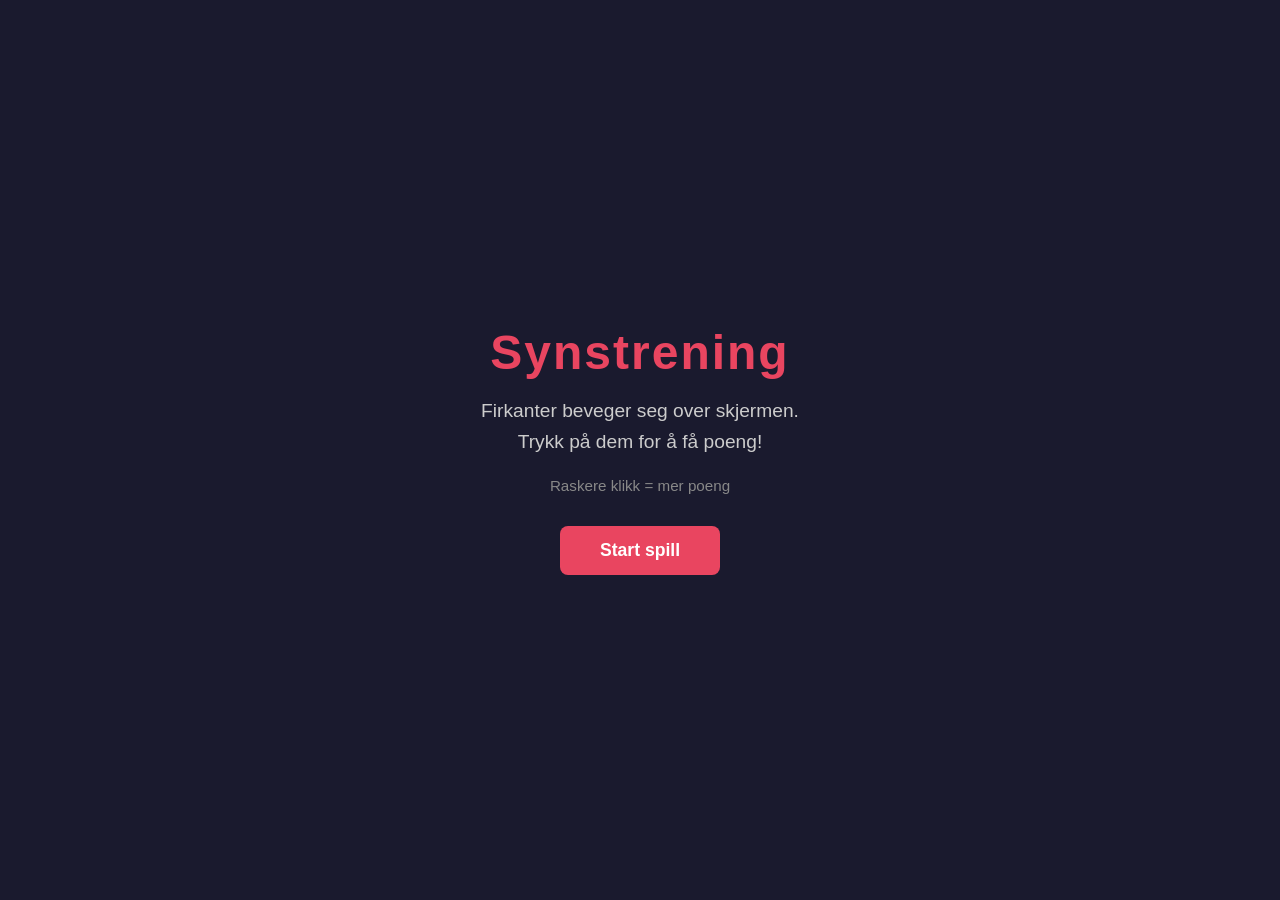
==== index.html @ 44f251af "Firstver" ====
<!DOCTYPE html>
<html lang="no">
<head>
  <meta charset="UTF-8">
  <meta name="viewport" content="width=device-width, initial-scale=1.0">
  <title>Synstrening</title>
  <link rel="stylesheet" href="style.css">
</head>
<body>

  <!-- Start screen -->
  <div id="start-screen">
    <h1>Synstrening</h1>
    <p>Firkanter beveger seg over skjermen.<br>Trykk på dem for å få poeng!</p>
    <p class="hint">Raskere klikk = mer poeng</p>
    <button id="start-btn">Start spill</button>
  </div>

  <!-- Game over screen -->
  <div id="gameover-screen" class="hidden">
    <h1>Spill over!</h1>
    <p>Poeng: <span id="final-score">0</span></p>
    <p>Nivå nådd: <span id="final-level">1</span></p>
    <button id="restart-btn">Spill igjen</button>
  </div>

  <!-- HUD -->
  <div id="hud" class="hidden">
    <div class="hud-item">Poeng: <span id="score">0</span></div>
    <div class="hud-item">Nivå: <span id="level">1</span></div>
    <div class="hud-item">Tid: <span id="timer">60</span>s</div>
  </div>

  <!-- Game area -->
  <div id="game-area" class="hidden"></div>

  <script src="game.js"></script>
</body>
</html>
---- style.css ----
* {
  margin: 0;
  padding: 0;
  box-sizing: border-box;
}

body {
  background: #1a1a2e;
  color: #fff;
  font-family: 'Segoe UI', sans-serif;
  overflow: hidden;
  height: 100vh;
  width: 100vw;
}

/* --- Screens --- */
#start-screen,
#gameover-screen {
  position: fixed;
  inset: 0;
  display: flex;
  flex-direction: column;
  align-items: center;
  justify-content: center;
  gap: 16px;
  background: #1a1a2e;
  z-index: 100;
}

#start-screen h1,
#gameover-screen h1 {
  font-size: 3rem;
  color: #e94560;
  letter-spacing: 2px;
}

#start-screen p,
#gameover-screen p {
  font-size: 1.2rem;
  color: #ccc;
  text-align: center;
  line-height: 1.6;
}

.hint {
  font-size: 0.95rem !important;
  color: #888 !important;
}

button {
  margin-top: 12px;
  padding: 14px 40px;
  font-size: 1.1rem;
  font-weight: bold;
  background: #e94560;
  color: #fff;
  border: none;
  border-radius: 8px;
  cursor: pointer;
  transition: background 0.2s, transform 0.1s;
}

button:hover {
  background: #c73652;
}

button:active {
  transform: scale(0.97);
}

/* --- HUD --- */
#hud {
  position: fixed;
  top: 0;
  left: 0;
  right: 0;
  display: flex;
  justify-content: center;
  gap: 40px;
  padding: 12px 24px;
  background: rgba(0, 0, 0, 0.4);
  z-index: 10;
  backdrop-filter: blur(4px);
}

.hud-item {
  font-size: 1.1rem;
  color: #ddd;
}

.hud-item span {
  font-weight: bold;
  color: #fff;
}

#score {
  color: #4ecdc4;
}

#level {
  color: #ffe66d;
}

#timer {
  color: #ff6b6b;
}

/* --- Game area --- */
#game-area {
  position: fixed;
  inset: 0;
  top: 48px;
  cursor: crosshair;
}

/* --- Squares --- */
.square {
  position: absolute;
  border-radius: 8px;
  cursor: pointer;
  will-change: transform;
  transition: transform 0.08s ease-out, opacity 0.08s;
  user-select: none;
}

.square:hover {
  filter: brightness(1.3);
  outline: 3px solid rgba(255, 255, 255, 0.7);
}

.square.hit {
  animation: pop 150ms ease-out forwards;
}

@keyframes pop {
  0%   { transform: scale(1.3); opacity: 1; }
  100% { transform: scale(0);   opacity: 0; }
}

/* --- Score popup --- */
.score-popup {
  position: absolute;
  font-size: 1.1rem;
  font-weight: bold;
  color: #fff;
  pointer-events: none;
  text-shadow: 0 1px 4px rgba(0,0,0,0.6);
  animation: rise 700ms ease-out forwards;
  z-index: 20;
}

@keyframes rise {
  0%   { transform: translateY(0);    opacity: 1; }
  100% { transform: translateY(-50px); opacity: 0; }
}

/* --- Score bump on HUD --- */
@keyframes bump {
  0%   { transform: scale(1.5); }
  100% { transform: scale(1); }
}

.bump {
  display: inline-block;
  animation: bump 200ms ease-out;
}

/* --- Utility --- */
.hidden {
  display: none !important;
}
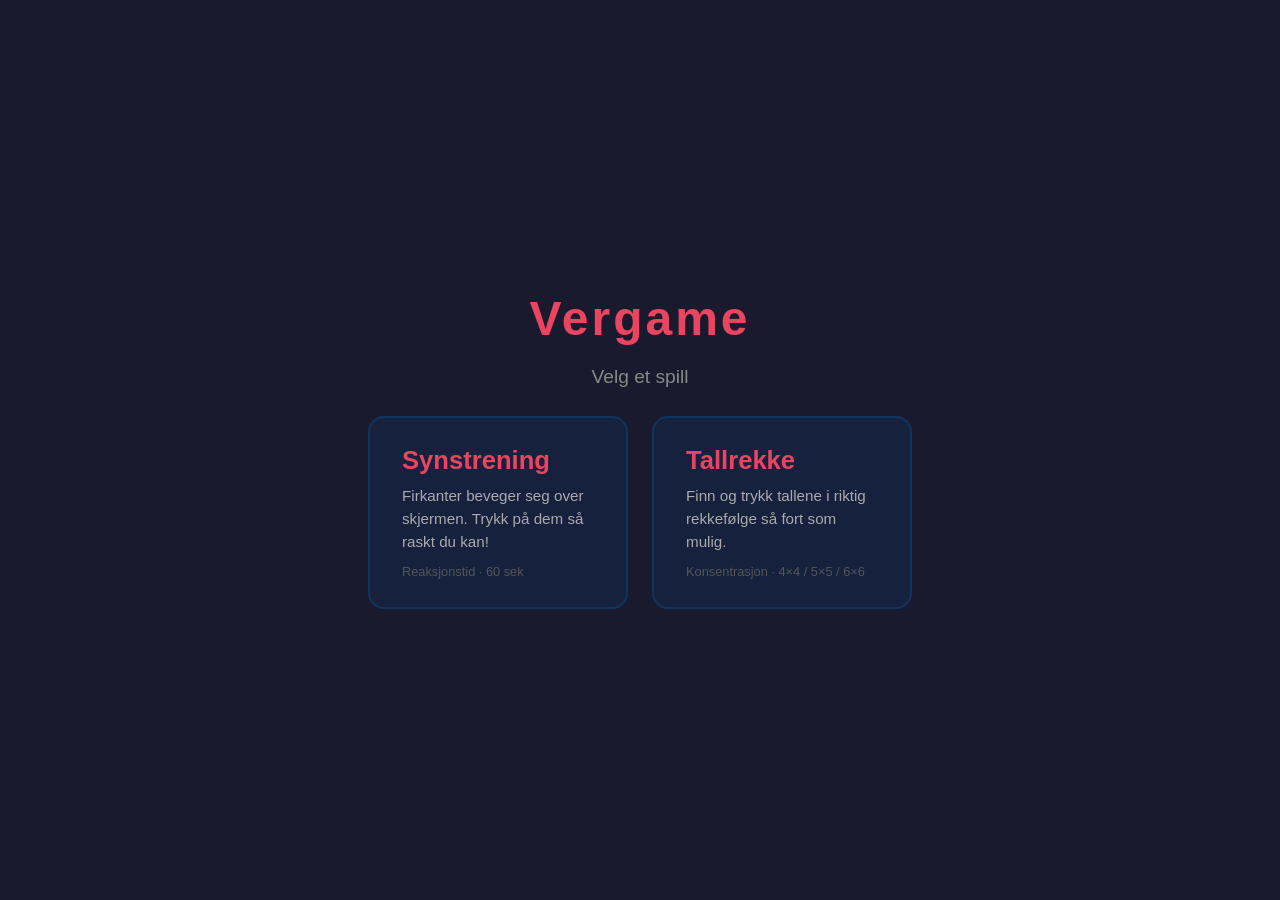
==== commit ccf4d8f9: "Now two games" ====
--- a/index.html
+++ b/index.html
@@ -3,37 +3,25 @@
 <head>
   <meta charset="UTF-8">
   <meta name="viewport" content="width=device-width, initial-scale=1.0">
-  <title>Synstrening</title>
+  <title>Vergame</title>
   <link rel="stylesheet" href="style.css">
 </head>
 <body>
-
-  <!-- Start screen -->
-  <div id="start-screen">
-    <h1>Synstrening</h1>
-    <p>Firkanter beveger seg over skjermen.<br>Trykk på dem for å få poeng!</p>
-    <p class="hint">Raskere klikk = mer poeng</p>
-    <button id="start-btn">Start spill</button>
+  <div id="menu-screen">
+    <h1 class="menu-title">Vergame</h1>
+    <p class="menu-subtitle">Velg et spill</p>
+    <div class="game-cards">
+      <a class="game-card" href="synstrening.html">
+        <div class="card-title">Synstrening</div>
+        <p class="card-desc">Firkanter beveger seg over skjermen. Trykk på dem så raskt du kan!</p>
+        <span class="card-tag">Reaksjonstid · 60 sek</span>
+      </a>
+      <a class="game-card" href="tallrekke.html">
+        <div class="card-title">Tallrekke</div>
+        <p class="card-desc">Finn og trykk tallene i riktig rekkefølge så fort som mulig.</p>
+        <span class="card-tag">Konsentrasjon · 4×4 / 5×5 / 6×6</span>
+      </a>
+    </div>
   </div>
-
-  <!-- Game over screen -->
-  <div id="gameover-screen" class="hidden">
-    <h1>Spill over!</h1>
-    <p>Poeng: <span id="final-score">0</span></p>
-    <p>Nivå nådd: <span id="final-level">1</span></p>
-    <button id="restart-btn">Spill igjen</button>
-  </div>
-
-  <!-- HUD -->
-  <div id="hud" class="hidden">
-    <div class="hud-item">Poeng: <span id="score">0</span></div>
-    <div class="hud-item">Nivå: <span id="level">1</span></div>
-    <div class="hud-item">Tid: <span id="timer">60</span>s</div>
-  </div>
-
-  <!-- Game area -->
-  <div id="game-area" class="hidden"></div>
-
-  <script src="game.js"></script>
 </body>
 </html>
--- a/style.css
+++ b/style.css
@@ -169,3 +169,236 @@
 .hidden {
   display: none !important;
 }
+
+/* ================================================
+   MENY
+   ================================================ */
+#menu-screen {
+  position: fixed;
+  inset: 0;
+  display: flex;
+  flex-direction: column;
+  align-items: center;
+  justify-content: center;
+  gap: 20px;
+  background: #1a1a2e;
+  padding: 24px;
+}
+
+.menu-title {
+  font-size: 3rem;
+  color: #e94560;
+  letter-spacing: 3px;
+}
+
+.menu-subtitle {
+  font-size: 1.2rem;
+  color: #888;
+}
+
+.game-cards {
+  display: flex;
+  gap: 24px;
+  flex-wrap: wrap;
+  justify-content: center;
+  margin-top: 8px;
+}
+
+.game-card {
+  display: flex;
+  flex-direction: column;
+  gap: 10px;
+  background: #16213e;
+  border: 2px solid #0f3460;
+  border-radius: 16px;
+  padding: 28px 32px;
+  text-decoration: none;
+  color: inherit;
+  width: 260px;
+  cursor: pointer;
+  transition: border-color 0.2s, transform 0.15s, background 0.2s;
+}
+
+.game-card:hover {
+  border-color: #e94560;
+  transform: translateY(-4px);
+  background: #1a2a50;
+}
+
+.card-title {
+  font-size: 1.6rem;
+  font-weight: bold;
+  color: #e94560;
+}
+
+.card-desc {
+  font-size: 0.95rem;
+  color: #aaa;
+  line-height: 1.5;
+}
+
+.card-tag {
+  font-size: 0.8rem;
+  color: #555;
+  margin-top: auto;
+}
+
+/* --- Back / navigation link --- */
+.back-link {
+  color: #555;
+  text-decoration: none;
+  font-size: 0.95rem;
+  margin-top: 4px;
+  transition: color 0.2s;
+}
+
+.back-link:hover {
+  color: #aaa;
+}
+
+/* ================================================
+   TALLREKKE – skjermer
+   ================================================ */
+#setup-screen,
+#result-screen {
+  position: fixed;
+  inset: 0;
+  display: flex;
+  flex-direction: column;
+  align-items: center;
+  justify-content: center;
+  gap: 16px;
+  background: #1a1a2e;
+  z-index: 100;
+}
+
+#setup-screen h1,
+#result-screen h1 {
+  font-size: 3rem;
+  color: #e94560;
+  letter-spacing: 2px;
+}
+
+#setup-screen p,
+#result-screen p {
+  font-size: 1.2rem;
+  color: #ccc;
+  text-align: center;
+  line-height: 1.6;
+}
+
+.size-buttons {
+  display: flex;
+  gap: 16px;
+  flex-wrap: wrap;
+  justify-content: center;
+  margin-top: 4px;
+}
+
+.size-btn {
+  padding: 16px 28px;
+  font-size: 1.2rem;
+  font-weight: bold;
+  background: #16213e;
+  color: #fff;
+  border: 2px solid #0f3460;
+  border-radius: 12px;
+  cursor: pointer;
+  transition: border-color 0.2s, background 0.2s, transform 0.1s;
+  margin-top: 0;
+}
+
+.size-btn:hover {
+  border-color: #e94560;
+  background: #1a2a50;
+}
+
+.size-btn:active {
+  transform: scale(0.96);
+}
+
+.result-time {
+  font-size: 2rem !important;
+  color: #4ecdc4 !important;
+  font-weight: bold;
+}
+
+/* ================================================
+   TALLREKKE – spillskjerm
+   ================================================ */
+#tr-game-screen {
+  position: fixed;
+  inset: 0;
+  display: flex;
+  flex-direction: column;
+  background: #1a1a2e;
+}
+
+#tr-hud {
+  display: flex;
+  justify-content: center;
+  gap: 40px;
+  padding: 12px 24px;
+  background: rgba(0, 0, 0, 0.4);
+  backdrop-filter: blur(4px);
+  flex-shrink: 0;
+}
+
+#grid-wrapper {
+  flex: 1;
+  display: flex;
+  align-items: center;
+  justify-content: center;
+  padding: 16px;
+}
+
+#grid {
+  display: grid;
+  gap: 8px;
+  width: min(80vmin, 560px);
+  height: min(80vmin, 560px);
+}
+
+/* --- Grid-celler --- */
+.grid-cell {
+  background: #16213e;
+  border: 2px solid #0f3460;
+  border-radius: 10px;
+  color: #fff;
+  font-size: var(--cell-font-size, 1.6rem);
+  font-weight: bold;
+  cursor: pointer;
+  transition: background 0.1s, border-color 0.1s;
+  user-select: none;
+  width: 100%;
+  height: 100%;
+}
+
+.grid-cell:hover:not(:disabled) {
+  background: #1a2a50;
+  border-color: #4ecdc4;
+}
+
+.grid-cell:active:not(:disabled) {
+  transform: scale(0.93);
+}
+
+.grid-cell.correct {
+  background: #0d2a1a;
+  border-color: #1a4a2a;
+  color: #2d6a4f;
+  cursor: default;
+}
+
+.grid-cell.wrong {
+  animation: cell-shake 220ms ease-in-out;
+  border-color: #e94560;
+  background: #2a1520;
+}
+
+@keyframes cell-shake {
+  0%   { transform: translateX(0); }
+  25%  { transform: translateX(-6px); }
+  75%  { transform: translateX(6px); }
+  100% { transform: translateX(0); }
+}
